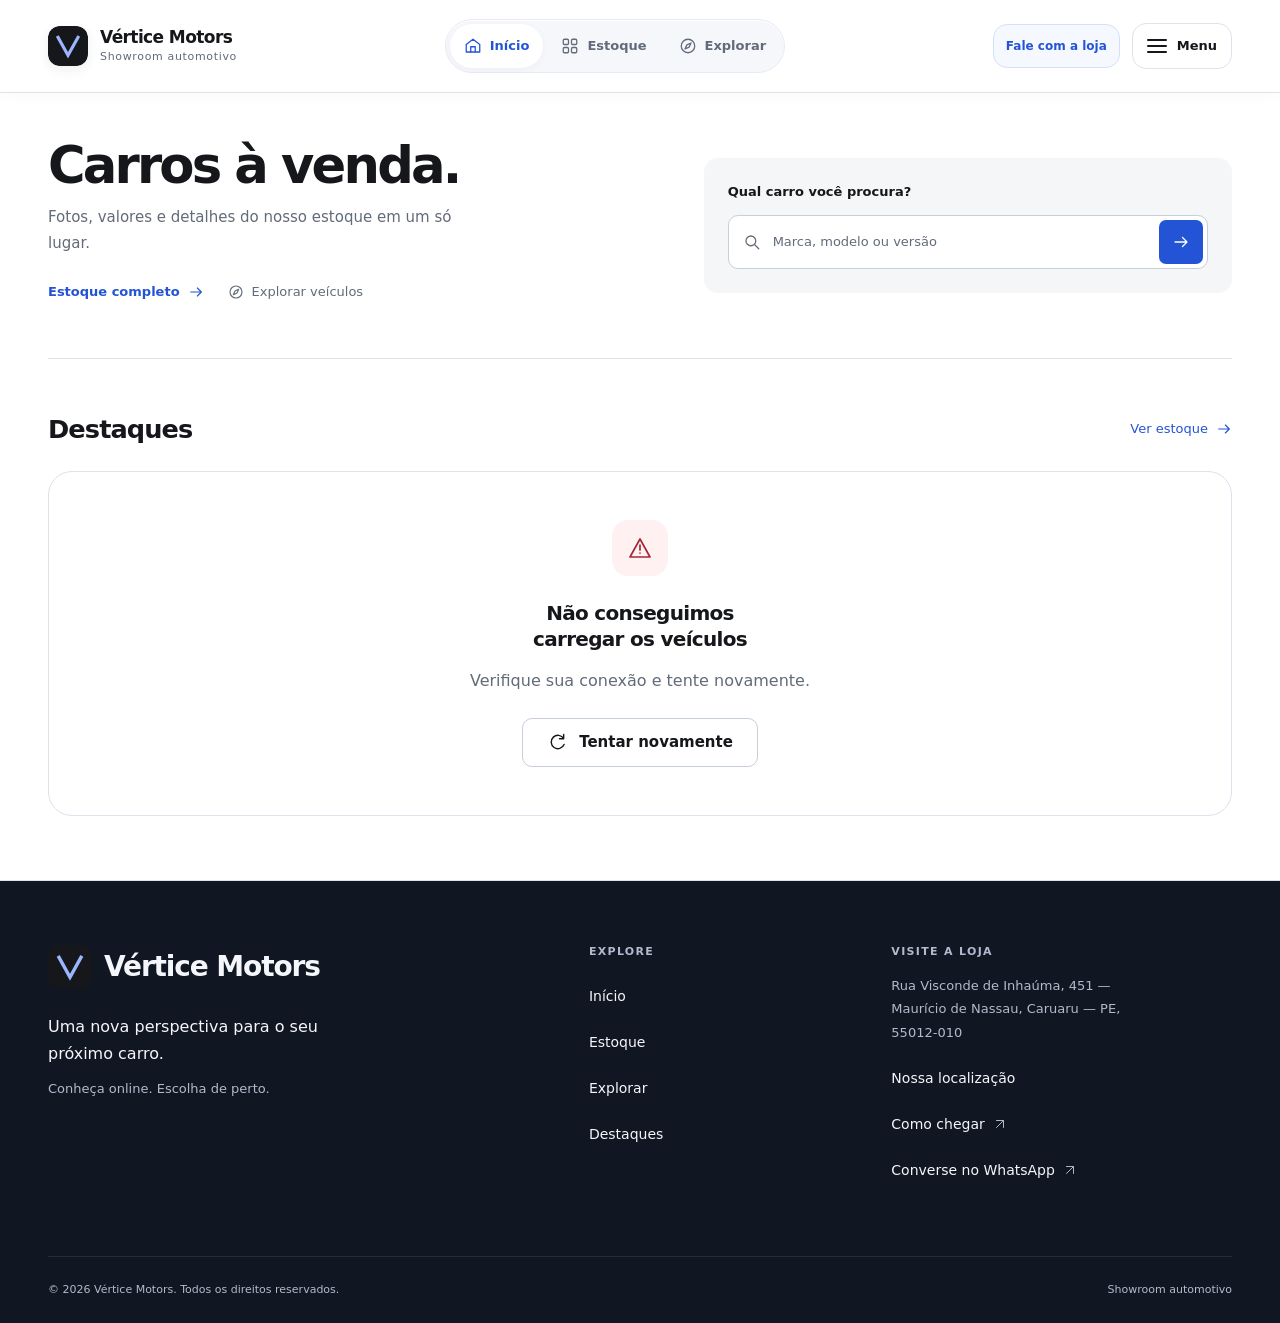
==== index.html @ 48c14807 "Initial commit" ====
<!doctype html>
<html lang="pt-BR">
  <head>
    <meta charset="UTF-8">
    <meta name="viewport" content="width=device-width, initial-scale=1">
    <meta name="description" content="Vértice Motors. Uma nova perspectiva para conhecer e escolher seu próximo carro.">
    <meta name="theme-color" content="#f6f7f9">
    <title>Início | Vértice Motors</title>
    <link rel="icon" href="./assets/icons/favicon.svg" type="image/svg+xml">
    <link rel="stylesheet" href="./css/global.css">
    <link rel="stylesheet" href="./css/components.css">
    <link rel="stylesheet" href="./css/pages/home.css">
    <script type="module" src="./js/pages/home.js"></script>
  </head>
  <body class="home-page">
    <a class="skip-link" href="#conteudo">Pular para o conteúdo</a>
    <header class="site-header">
      <div class="container header-inner">
        <a class="brand" href="./index.html" data-brand-link aria-label="Vértice Motors — início">
          <img src="./assets/images/marca.svg" width="40" height="40" alt="" data-brand-logo>
          <span class="brand-copy"><span class="brand-name" data-brand-name>Vértice Motors</span><span class="brand-caption">Showroom automotivo</span></span>
        </a>
        <nav class="main-nav" aria-label="Navegação principal">
          <a href="./index.html" aria-current="page"><svg class="icon" viewBox="0 0 24 24" aria-hidden="true" focusable="false"><use href="./assets/icons/sprite.svg#home"></use></svg><span>Início</span></a>
          <a href="./estoque.html"><svg class="icon" viewBox="0 0 24 24" aria-hidden="true" focusable="false"><use href="./assets/icons/sprite.svg#grid"></use></svg><span>Estoque</span></a>
          <a href="./explorar.html"><svg class="icon" viewBox="0 0 24 24" aria-hidden="true" focusable="false"><use href="./assets/icons/sprite.svg#compass"></use></svg><span>Explorar</span></a>
        </nav>
        <div class="header-actions"><div class="header-contact">
          <button class="button button-small button-outline" type="button" disabled data-contact-placeholder>Contato em breve</button>
          <a class="button button-small button-outline" data-contact-link hidden target="_blank" rel="noopener noreferrer">Fale com a loja</a>
        </div><button class="menu-toggle" type="button" data-menu-toggle hidden aria-label="Abrir menu"><span class="menu-toggle-lines" aria-hidden="true"><span></span><span></span><span></span></span></button></div>
      </div>
    </header>

    <main class="container home-main" id="conteudo" tabindex="-1">
      <section class="home-intro" aria-labelledby="titulo">
        <div class="home-intro-copy">
          <h1 id="titulo">Carros à venda.</h1>
          <p class="home-intro-description">Fotos, valores e detalhes do nosso estoque em um só lugar.</p>
          <div class="home-intro-links">
            <a class="text-link" href="./estoque.html">Estoque completo <svg class="icon" viewBox="0 0 24 24" aria-hidden="true" focusable="false"><use href="./assets/icons/sprite.svg#arrow-right"></use></svg></a>
            <a class="text-link" href="./explorar.html"><svg class="icon" viewBox="0 0 24 24" aria-hidden="true" focusable="false"><use href="./assets/icons/sprite.svg#compass"></use></svg>Explorar veículos</a>
          </div>
        </div>
        <form class="home-search" action="./estoque.html" method="get" role="search" aria-label="Buscar no estoque">
          <label for="home-search">Qual carro você procura?</label>
          <div class="home-search-field">
            <svg class="icon" viewBox="0 0 24 24" aria-hidden="true" focusable="false"><use href="./assets/icons/sprite.svg#search"></use></svg>
            <input id="home-search" name="busca" type="search" required pattern=".*\S.*" title="Digite uma marca, modelo ou versão." maxlength="100" placeholder="Marca, modelo ou versão" autocomplete="off">
            <button class="button button-primary" type="submit" aria-label="Buscar veículos"><svg class="icon" viewBox="0 0 24 24" aria-hidden="true" focusable="false"><use href="./assets/icons/sprite.svg#arrow-right"></use></svg></button>
          </div>
        </form>
      </section>

      <section class="home-selection" aria-labelledby="destaques-titulo"><div class="selection-heading"><h2 id="destaques-titulo" tabindex="-1">Destaques</h2><a class="text-link" href="./estoque.html">Ver estoque <svg class="icon" viewBox="0 0 24 24" aria-hidden="true" focusable="false"><use href="./assets/icons/sprite.svg#arrow-right"></use></svg></a></div><div id="destaques"></div></section>

      <noscript><p class="notice">Ative o JavaScript para usar o showroom completo. Você pode continuar navegando pelas páginas.</p></noscript>
    </main>

    <footer class="site-footer">
      <div class="container footer-inner" data-institutional-footer>
        <div><p class="footer-brand" data-brand-name>Vértice Motors</p><p class="footer-description" data-brand-description>Uma nova perspectiva para o seu próximo carro.</p></div>
        <div class="footer-location"><a class="text-link" href="./localizacao.html">Nossa localização</a><a class="text-link" data-instagram-link hidden target="_blank" rel="noopener noreferrer">Instagram</a></div>
        <p class="copyright">© <span data-current-year>2026</span> <span data-brand-name>Vértice Motors</span></p>
      </div>
    </footer>
  </body>
</html>
---- css/global.css ----
:root {
  color-scheme: light;
  --color-background: #f7f8fb;
  --color-surface: #ffffff;
  --color-surface-soft: #eff2f7;
  --color-text: #15171b;
  --color-muted: #626b79;
  --color-border: #dde2eb;
  --color-border-strong: #c7cfdb;
  --color-accent: #2454d6;
  --color-accent-hover: #1b42b0;
  --color-accent-soft: #edf2ff;
  --color-link: #2454d6;
  --color-focus: #2454d6;
  --color-success: #1a6446;
  --color-success-soft: #edf8f1;
  --color-warning: #88500f;
  --color-warning-soft: #fff4e3;
  --color-danger: #a32838;
  --color-danger-soft: #fff0f2;
  --font-family: "Segoe UI", system-ui, -apple-system, BlinkMacSystemFont, sans-serif;
  --font-size-small: 0.8125rem;
  --font-size-body: 1rem;
  --font-size-lead: clamp(1.0625rem, 1.5vw, 1.1875rem);
  --space-1: 0.25rem;
  --space-2: 0.5rem;
  --space-3: 0.75rem;
  --space-4: 1rem;
  --space-5: 1.5rem;
  --space-6: 2rem;
  --space-7: 3rem;
  --space-8: 4rem;
  --radius-small: 0.625rem;
  --radius-medium: 1rem;
  --radius-large: 1.5rem;
  --radius-pill: 999px;
  --border-width: 1px;
  --shadow-card: 0 12px 32px rgb(25 35 55 / 7%);
  --container-width: 74rem;
  --page-gutter: clamp(1.25rem, 4vw, 3rem);
  --mobile-nav-height: 4.5rem;
  --transition-fast: 180ms cubic-bezier(0.2, 0.8, 0.2, 1);
}

.theme-dark {
  color-scheme: dark;
  --color-background: #0e1117;
  --color-surface: #171b24;
  --color-surface-soft: #202633;
  --color-text: #f4f6fb;
  --color-muted: #adb6c7;
  --color-border: #343d4c;
  --color-border-strong: #566174;
  --color-accent-soft: #202e50;
  --color-link: #9bb5ff;
  --color-focus: #9bb5ff;
  --color-success: #96e0b8;
  --color-success-soft: #16382a;
  --color-warning: #f5ce97;
  --color-warning-soft: #3b2c18;
  --color-danger: #ffb0ba;
  --color-danger-soft: #42212a;
  --shadow-card: 0 12px 32px rgb(0 0 0 / 18%);
}

*, *::before, *::after { box-sizing: border-box; }
html { min-width: 20rem; scroll-padding-top: 7rem; scroll-behavior: smooth; }
body {
  min-height: 100vh;
  min-height: 100svh;
  margin: 0;
  display: flex;
  flex-direction: column;
  padding-bottom: calc(6rem + env(safe-area-inset-bottom, 0px));
  background: var(--color-background);
  color: var(--color-text);
  font-family: var(--font-family);
  font-size: var(--font-size-body);
  line-height: 1.6;
  -webkit-font-smoothing: antialiased;
}
main { flex: 1; min-width: 0; animation: page-arrive 320ms ease-out; }
h1, h2, h3, p, dl, dd { margin: 0; }
h1, h2, h3 { overflow-wrap: anywhere; text-wrap: balance; }
h1 {
  max-width: 19ch;
  font-size: clamp(2.375rem, 5vw, 4.5rem);
  font-weight: 750;
  letter-spacing: -0.06em;
  line-height: 1.07;
}
h2 {
  font-size: clamp(1.5rem, 2.4vw, 2.25rem);
  font-weight: 700;
  letter-spacing: -0.045em;
  line-height: 1.2;
}
h3 { font-size: 1.25rem; letter-spacing: -0.035em; line-height: 1.3; }
a { color: inherit; text-decoration: none; }
button, input, select, textarea { font: inherit; }
button { touch-action: manipulation; }
img { display: block; max-width: 100%; height: auto; }
svg { display: block; }
:focus-visible { outline: 3px solid var(--color-focus); outline-offset: 4px; }
[hidden] { display: none !important; }
::selection { background: var(--color-accent); color: #fff; }
.container { width: min(100% - var(--page-gutter) * 2, var(--container-width)); margin-inline: auto; }
.page-main { padding-block: var(--space-7) var(--space-8); }
.page-heading { margin-bottom: var(--space-7); }
.page-heading h1 { margin-top: var(--space-4); }
.page-lead {
  max-width: 48ch;
  margin-top: var(--space-5);
  color: var(--color-muted);
  font-size: var(--font-size-lead);
  line-height: 1.7;
}
.eyebrow {
  display: flex;
  align-items: center;
  gap: var(--space-2);
  color: var(--color-muted);
  font-size: var(--font-size-small);
  font-weight: 650;
  letter-spacing: 0.1em;
  line-height: 1.5;
  text-transform: uppercase;
}
.accent-dot { width: 0.375rem; height: 0.375rem; flex: 0 0 auto; border-radius: 50%; background: var(--color-link); }
.notice {
  margin-top: var(--space-6);
  padding: var(--space-4);
  border: var(--border-width) solid var(--color-border);
  border-radius: var(--radius-small);
  color: var(--color-muted);
}
.sr-only {
  position: absolute;
  width: 1px;
  height: 1px;
  padding: 0;
  margin: -1px;
  overflow: hidden;
  clip-path: inset(50%);
  white-space: nowrap;
  border: 0;
}
@keyframes page-arrive { from { opacity: 0; } to { opacity: 1; } }
:where(.button, .text-link, .main-nav a, .institutional-link, .menu-toggle, .site-menu-link, .site-menu-shortcut) { transition: color var(--transition-fast), background-color var(--transition-fast), border-color var(--transition-fast), scale var(--transition-fast); }
:where(.button, .text-link, .main-nav a, .institutional-link, .menu-toggle, .site-menu-link, .site-menu-shortcut):active:not(:disabled) { scale: 0.98; }
@media (min-width: 48rem) {
  body { padding-bottom: 0; }
  .page-main { padding-top: var(--space-8); }
}
@media (prefers-reduced-motion: reduce) {
  html { scroll-behavior: auto; }
  *, *::before, *::after { animation: none !important; transition: none !important; scroll-behavior: auto !important; }
}
---- css/components.css ----
.icon { width: 1.25rem; height: 1.25rem; flex: 0 0 auto; fill: none; stroke: currentColor; stroke-width: 1.7; stroke-linecap: round; stroke-linejoin: round; }
.skip-link {
  position: fixed;
  z-index: 100;
  top: var(--space-3);
  left: var(--space-3);
  padding: var(--space-3) var(--space-4);
  transform: translateY(calc(-100% - 2rem));
  border-radius: var(--radius-small);
  background: var(--color-text);
  color: var(--color-surface);
  font-weight: 650;
}
.skip-link:focus { transform: translateY(0); }
.site-header {
  position: sticky;
  z-index: 20;
  top: 0;
  border-bottom: var(--border-width) solid var(--color-border);
  isolation: isolate;
  background: transparent;
  box-shadow: 0 3px 18px #15171b06;
}
.site-header::before { position: absolute; z-index: -1; inset: 0; background: #fffffff2; backdrop-filter: blur(16px); pointer-events: none; content: ""; }
.header-inner {
  display: flex;
  min-height: 5rem;
  align-items: center;
  justify-content: space-between;
  gap: var(--space-3);
  padding-block: var(--space-4);
}
.brand { display: inline-flex; min-width: 0; align-items: center; gap: var(--space-3); border-radius: var(--radius-small); }
.brand img { width: 2.5rem; height: 2.5rem; flex: 0 0 auto; border-radius: 0.75rem; box-shadow: 0 4px 12px #15171b12; transition: transform var(--transition-fast), box-shadow var(--transition-fast); }
.brand-copy { display: grid; min-width: 0; }
.brand-name { overflow-wrap: anywhere; font-size: 1.0625rem; font-weight: 750; letter-spacing: -0.035em; line-height: 1.3; }
.brand-caption { color: var(--color-muted); font-size: 0.6875rem; letter-spacing: 0.06em; }
.main-nav {
  position: fixed;
  z-index: 30;
  bottom: calc(0.875rem + env(safe-area-inset-bottom, 0px));
  left: 50%;
  display: grid;
  grid-template-columns: repeat(3, minmax(0, 1fr));
  width: min(22rem, calc(100% - 2rem));
  min-height: 4.25rem;
  gap: 0.125rem;
  padding: 0.375rem;
  border: 1px solid #e5e9f1;
  border-radius: 1.875rem;
  background: #fffffff5;
  color: #15171b;
  backdrop-filter: blur(16px);
  box-shadow: 0 8px 32px #15171b20, 0 2px 8px #15171b08;
  transform: translateX(-50%);
}
.main-nav a {
  display: flex;
  min-height: 3.375rem;
  min-width: 0;
  flex-direction: column;
  align-items: center;
  justify-content: center;
  gap: 0.25rem;
  padding: 0.375rem;
  border-radius: 1.5rem;
  color: #626b79;
  font-size: 0.6875rem;
  font-weight: 600;
  line-height: 1.25;
  transition: color var(--transition-fast), background-color var(--transition-fast), scale var(--transition-fast);
}
.main-nav .icon { width: 1.125rem; height: 1.125rem; }
.main-nav a[aria-current="page"], .main-nav a.is-active { background: #edf2ff; color: #2454d6; }
.header-actions { display: flex; flex: 0 0 auto; align-items: center; gap: var(--space-3); }
.header-contact { display: none; flex: 0 0 auto; }
.header-contact .button { border-color: #d5dff5; border-radius: 0.875rem; background: #f5f8ff; color: var(--color-link); }
.menu-toggle { display: flex; width: 2.875rem; height: 2.875rem; flex: 0 0 auto; align-items: center; justify-content: center; gap: 0.625rem; padding: 0; border: 1px solid var(--color-border); border-radius: 0.875rem; background: var(--color-surface); color: var(--color-text); cursor: pointer; transition: background-color var(--transition-fast), border-color var(--transition-fast), scale var(--transition-fast); }
.menu-toggle-lines { display: grid; width: 1.25rem; height: 0.875rem; grid-template-rows: repeat(3, 2px); gap: 4px; }
.menu-toggle-lines span { display: block; width: 100%; height: 2px; border-radius: 1px; background: currentColor; }
html.site-menu-open, html.site-menu-open body { overflow: hidden; }
.institutional-footer { --color-text: #f4f6fb; --color-muted: #b0bbcd; --color-border: #ffffff18; --color-border-strong: #ffffff38; --color-surface: #111722; --color-surface-soft: #1c2533; --color-link: #afc2ff; --color-focus: #afc2ff; }
.site-menu { --color-text: #15171b; --color-muted: #626b79; --color-border: #dde2eb; --color-surface: #fff; --color-surface-soft: #f2f4f8; --color-link: #2454d6; --color-focus: #2454d6; --menu-shift: 100%; --menu-enter: 320ms; --menu-exit: 240ms; position: fixed; inset: 0 0 0 auto; width: min(25rem, calc(100% - 2.5rem)); height: 100%; height: 100dvh; max-width: none; max-height: 100%; max-height: 100dvh; margin: 0; padding: 0; overflow: hidden; border: 0; border-left: 1px solid var(--color-border); border-radius: 1.25rem 0 0 1.25rem; background: var(--color-surface); color: var(--color-text); color-scheme: light; box-shadow: -16px 0 64px #080b1126; }
.site-menu[open] { display: flex; flex-direction: column; animation: menu-arrive var(--menu-enter) cubic-bezier(0.2, 0.8, 0.2, 1) both; }
.site-menu[open][data-closing] { animation: menu-leave var(--menu-exit) cubic-bezier(0.4, 0, 0.8, 0.2) both; pointer-events: none; }
.site-menu::backdrop { background: #080b1150; backdrop-filter: blur(4px); animation: menu-backdrop-arrive var(--menu-enter) ease-out both; }
.site-menu[data-closing]::backdrop { animation: menu-backdrop-leave var(--menu-exit) ease-in both; }
.site-menu-header { display: flex; flex: 0 0 auto; align-items: center; justify-content: space-between; gap: var(--space-3); padding: max(1.25rem, env(safe-area-inset-top, 0px)) 1.25rem 1rem; }
.site-menu-identity { color: var(--color-muted); overflow-wrap: anywhere; font-size: 0.6875rem; font-weight: 600; letter-spacing: 0.025em; }
.site-menu-close { display: grid; width: 2.75rem; height: 2.75rem; flex: 0 0 auto; place-items: center; padding: 0; border: 0; border-radius: 0.875rem; background: var(--color-surface-soft); color: var(--color-muted); cursor: pointer; transition: background-color var(--transition-fast), color var(--transition-fast); }
.site-menu-close-shape { position: relative; width: 1rem; height: 1rem; }
.site-menu-close-shape::before, .site-menu-close-shape::after { position: absolute; top: 50%; left: 0; width: 100%; height: 1.5px; border-radius: 1px; background: currentColor; content: ""; transform: rotate(45deg); }
.site-menu-close-shape::after { transform: rotate(-45deg); }
.site-menu-body { display: flex; flex: 1; flex-direction: column; min-height: 0; padding: 0.25rem 0.75rem max(1.25rem, env(safe-area-inset-bottom, 0px)); overflow-y: auto; overscroll-behavior: contain; }
.site-menu-title { margin-top: 0.25rem; font-size: 1.375rem; letter-spacing: -0.035em; line-height: 1.3; text-align: left; }
.site-menu-nav { display: grid; flex: 0 0 auto; gap: 0.5rem; }
.site-menu-link { display: flex; min-height: 4.25rem; align-items: center; gap: 0.875rem; padding: 0.75rem; border-radius: 1rem; color: var(--color-text); transition: color var(--transition-fast), background-color var(--transition-fast), scale var(--transition-fast); }
.site-menu-symbol { display: grid; width: 2.5rem; height: 2.5rem; flex: 0 0 auto; place-items: center; border-radius: 0.8125rem; background: var(--color-surface-soft); color: var(--color-muted); transition: background-color var(--transition-fast), color var(--transition-fast); }
.site-menu-symbol .icon { width: 1.125rem; height: 1.125rem; }
.site-menu-copy { display: grid; flex: 1; min-width: 0; gap: 0.125rem; }
.site-menu-link-label { font-size: 0.9375rem; font-weight: 650; letter-spacing: -0.015em; overflow-wrap: anywhere; }
.site-menu-description { color: var(--color-muted); font-size: 0.6875rem; overflow-wrap: anywhere; }
.site-menu-link > .icon { width: 0.875rem; height: 0.875rem; color: var(--color-muted); transition: translate var(--transition-fast); }
.site-menu-link[aria-current] { background: #edf2ff; color: var(--color-link); }
.site-menu-link[aria-current] .site-menu-symbol { background: #dfe8ff; color: var(--color-link); }
.site-menu-shortcuts { display: grid; flex: 0 0 auto; grid-template-columns: minmax(0, 1fr); gap: 0.5rem; margin: 0.875rem 0.5rem 1.5rem; }
.site-menu-shortcut { display: flex; min-height: 2.75rem; align-items: center; justify-content: space-between; gap: 0.5rem; padding: 0.625rem 0.875rem; border: 1px solid var(--color-border); border-radius: 0.75rem; font-size: 0.75rem; font-weight: 600; transition: background-color var(--transition-fast), border-color var(--transition-fast); }
.site-menu-shortcut .icon { width: 0.75rem; height: 0.75rem; color: var(--color-muted); }
.site-menu-shortcut[aria-current] { border-color: #2454d6; color: var(--color-link); background: #edf2ff; }
.site-menu-contact { display: flex; flex: 0 0 auto; min-height: 3.25rem; align-items: center; gap: 0.75rem; margin: auto 0.5rem 0; padding: 0.875rem 0.25rem 0.25rem; border-top: 1px solid var(--color-border); color: var(--color-muted); font-size: 0.8125rem; transition: color var(--transition-fast); }
.site-menu-contact span { flex: 1; }
.site-menu-contact .icon { width: 1.125rem; height: 1.125rem; }
.site-menu-contact > .icon:last-child { width: 0.875rem; height: 0.875rem; }
.site-menu-link:focus-visible, .site-menu-shortcut:focus-visible, .site-menu-contact:focus-visible { outline-offset: -3px; }
@keyframes menu-arrive { from { opacity: 0; transform: translateX(var(--menu-shift)); } to { opacity: 1; transform: translateX(0); } }
@keyframes menu-leave { to { opacity: 0; transform: translateX(var(--menu-shift)); } }
@keyframes menu-backdrop-arrive { from { opacity: 0; } to { opacity: 1; } }
@keyframes menu-backdrop-leave { to { opacity: 0; } }
@media (min-width: 48rem) {
  .site-menu { --menu-shift: 0.75rem; --menu-enter: 260ms; --menu-exit: 160ms; inset: 6.5rem max(var(--page-gutter), calc((100% - var(--container-width)) / 2)) auto auto; width: min(25rem, calc(100% - 1.5rem)); height: auto; max-height: calc(100dvh - 7.25rem); border: 1px solid #ffffffb3; border-radius: 1.5rem; box-shadow: 0 16px 64px #080b1126; }
  .site-menu-header { padding: 1.25rem 1.25rem 0.75rem; }
  .site-menu-body { display: block; flex: initial; padding: 0.25rem 0.75rem 0.75rem; }
  .site-menu-nav { gap: 0.25rem; }
  .site-menu-shortcuts { margin: 0.875rem 0.5rem; }
  .site-menu-contact { margin-top: 0.75rem; }
}
@media (min-width: 64rem) { .menu-toggle:not(.feed-menu-toggle) { width: auto; padding-inline: 0.875rem; } .menu-toggle:not(.feed-menu-toggle)::after { content: "Menu"; font-size: 0.8125rem; font-weight: 600; } }
.button {
  display: inline-flex;
  min-height: 3rem;
  max-width: 100%;
  align-items: center;
  justify-content: center;
  gap: var(--space-3);
  padding: 0.8125rem var(--space-5);
  border: var(--border-width) solid transparent;
  border-radius: var(--radius-small);
  cursor: pointer;
  font-size: 0.9375rem;
  font-weight: 650;
  line-height: 1.4;
  text-align: center;
  transition: background-color var(--transition-fast), border-color var(--transition-fast), transform var(--transition-fast), scale var(--transition-fast);
}
.button-primary { background: var(--color-accent); color: #fff; }
.button-secondary { background: var(--color-text); color: var(--color-surface); }
.button-outline { border-color: var(--color-border-strong); background: transparent; color: var(--color-text); }
.button-ghost { background: transparent; color: var(--color-link); }
.button-small { min-height: 2.75rem; padding: 0.6875rem var(--space-3); font-size: 0.75rem; }
.button-icon { min-width: 2.75rem; min-height: 2.75rem; padding: var(--space-3); }
.button:disabled, .button[aria-disabled="true"] { border-color: var(--color-border); background: var(--color-surface-soft); color: var(--color-muted); cursor: not-allowed; }
.button:active:not(:disabled) { transform: translateY(1px); }
.button-group { display: flex; flex-wrap: wrap; gap: var(--space-3); margin-top: var(--space-6); }
.surface { border: var(--border-width) solid var(--color-border); border-radius: var(--radius-large); background: var(--color-surface); }
.text-link, .back-link { display: inline-flex; min-height: 2.75rem; align-items: center; gap: var(--space-2); color: var(--color-link); font-size: 0.9375rem; font-weight: 650; }
.state-panel { display: flex; min-width: 0; flex-direction: column; align-items: center; padding: var(--space-7) var(--space-5); text-align: center; }
.state-panel h2, .state-panel h3 { max-width: 28ch; margin-top: var(--space-3); }
.state-panel > p:not(.eyebrow) { max-width: 46ch; margin-top: var(--space-4); color: var(--color-muted); }
.state-panel .button { margin-top: var(--space-5); }
.state-symbol { display: grid; width: 3.5rem; height: 3.5rem; margin-bottom: var(--space-3); place-items: center; border: 1px solid var(--color-border); border-radius: var(--radius-medium); background: var(--color-surface-soft); color: var(--color-link); }
.state-symbol .icon { width: 1.5rem; height: 1.5rem; }
.state-panel-error .state-symbol { border-color: transparent; background: var(--color-danger-soft); color: var(--color-danger); }
.state-panel-empty .state-symbol { background: var(--color-accent-soft); }
.status-badge {
  display: inline-flex;
  width: fit-content;
  max-width: 100%;
  align-items: center;
  gap: 0.375rem;
  padding: 0.375rem 0.625rem;
  border-radius: var(--radius-pill);
  background: var(--color-surface-soft);
  color: var(--color-muted);
  font-size: 0.75rem;
  font-weight: 650;
  line-height: 1.4;
}
.status-badge::before { width: 0.375rem; height: 0.375rem; flex: 0 0 auto; border-radius: 50%; background: currentColor; content: ""; }
.status-disponivel { background: var(--color-success-soft); color: var(--color-success); }
.status-reservado { background: var(--color-warning-soft); color: var(--color-warning); }
.status-vendido { background: var(--color-surface-soft); color: var(--color-muted); }
.vehicle-grid { display: grid; grid-template-columns: minmax(0, 1fr); gap: var(--space-5); }
.vehicle-card { min-width: 0; overflow: hidden; border: 1px solid var(--color-border); border-radius: var(--radius-medium); background: var(--color-surface); transition: border-color var(--transition-fast), box-shadow var(--transition-fast), transform var(--transition-fast); }
.vehicle-card-link { display: flex; height: 100%; min-width: 0; flex-direction: column; }
.vehicle-card-link:focus-visible { outline-offset: -4px; border-radius: var(--radius-medium); }
.vehicle-card-media { position: relative; aspect-ratio: 3 / 2; overflow: hidden; background: var(--color-surface-soft); }
.vehicle-card-image { position: absolute; inset: 0; width: 100%; height: 100%; object-fit: cover; transition: transform 280ms ease; }
.vehicle-card-image.is-loading { opacity: 0; }
.vehicle-card-status { position: absolute; top: var(--space-3); left: var(--space-3); }
.vehicle-card-featured { position: absolute; right: var(--space-3); bottom: var(--space-3); padding: 0.25rem 0.625rem; border-radius: var(--radius-pill); background: #15171b; color: #fff; font-size: 0.75rem; font-weight: 600; }
.vehicle-card-fallback { display: flex; width: 100%; height: 100%; flex-direction: column; align-items: center; justify-content: center; gap: var(--space-3); color: var(--color-muted); }
.vehicle-card-fallback .icon { width: 4rem; height: 4rem; stroke-width: 1.1; }
.vehicle-card-fallback p { font-size: var(--font-size-small); }
.vehicle-card-body { display: flex; min-width: 0; flex: 1; flex-direction: column; padding: var(--space-5); }
.vehicle-card-title { color: var(--color-text); font-size: 1.375rem; font-weight: 700; line-height: 1.25; letter-spacing: -0.04em; text-wrap: pretty; }
.vehicle-card-version { min-height: 1.5rem; margin-top: var(--space-1); overflow-wrap: anywhere; color: var(--color-muted); font-size: 0.875rem; }
.vehicle-card-specs { display: grid; grid-template-columns: repeat(3, minmax(0, 1fr)); gap: var(--space-2); margin-top: var(--space-5); padding-bottom: var(--space-5); border-bottom: 1px solid var(--color-border); }
.vehicle-card-specs > div { min-width: 0; }
.vehicle-card-specs dt { color: var(--color-muted); font-size: 0.75rem; }
.vehicle-card-specs dd { margin-top: var(--space-1); overflow-wrap: anywhere; font-size: 0.8125rem; font-weight: 600; }
.vehicle-card-footer { display: flex; min-width: 0; align-items: center; justify-content: space-between; gap: var(--space-2); margin-top: auto; padding-top: var(--space-5); }
.vehicle-card-price { overflow-wrap: anywhere; font-size: clamp(1.4rem, 2vw, 1.75rem); font-weight: 750; letter-spacing: -0.055em; line-height: 1.3; font-variant-numeric: tabular-nums; }
.vehicle-card-action { display: grid; width: 2.5rem; height: 2.5rem; flex: 0 0 auto; place-items: center; border: 1px solid var(--color-border); border-radius: 50%; background: var(--color-surface-soft); color: var(--color-link); }
.vehicle-card-has-gallery { display: flex; flex-direction: column; }
.vehicle-card-has-gallery > .vehicle-card-link { height: auto; flex: 1; }
.photo-gallery { flex: 0 0 auto; touch-action: pan-y pinch-zoom; }
.photo-gallery:focus-visible { outline-offset: -4px; }
.photo-viewport { display: block; position: absolute; inset: 0; }
.photo-controls { position: absolute; z-index: 4; inset: 50% var(--space-2) auto; display: flex; justify-content: space-between; transform: translateY(-50%); pointer-events: none; }
.photo-arrow { display: grid; width: 2.75rem; height: 2.75rem; place-items: center; padding: 0; border: 1px solid #ffffff70; border-radius: 50%; background: #080b11d9; color: #fff; cursor: pointer; pointer-events: auto; }
.photo-arrow .icon { width: 1.125rem; height: 1.125rem; }
.photo-arrow:disabled { opacity: 0.55; cursor: wait; }
.photo-count { position: absolute; z-index: 3; right: var(--space-3); bottom: var(--space-3); padding: 0.3rem 0.65rem; border-radius: var(--radius-pill); background: #080b11d9; color: #fff; font-size: 0.75rem; font-variant-numeric: tabular-nums; pointer-events: none; }
.vehicle-card-has-gallery .vehicle-card-featured { right: auto; left: var(--space-3); }
.photo-feedback:not(:empty) { position: absolute; z-index: 5; inset: auto var(--space-3) 3rem; padding: var(--space-3); border-radius: var(--radius-small); background: #080b11f2; color: #fff; font-size: 0.8125rem; }
.photo-retry { min-height: 2.75rem; padding: var(--space-2); border: 1px solid #ffffff70; border-radius: var(--radius-small); background: transparent; color: #fff; cursor: pointer; }
.photo-gallery .vehicle-card-image[data-direction='next']:not(.is-loading) { animation: photo-arrive-next 180ms ease-out; }
.photo-gallery .vehicle-card-image[data-direction='previous']:not(.is-loading) { animation: photo-arrive-previous 180ms ease-out; }
@keyframes photo-arrive-next { from { opacity: 0.5; translate: 6% 0; } to { opacity: 1; translate: 0 0; } }
@keyframes photo-arrive-previous { from { opacity: 0.5; translate: -6% 0; } to { opacity: 1; translate: 0 0; } }
@media (hover: hover) and (pointer: fine) { .photo-arrow:hover:not(:disabled), .photo-retry:hover { background: #2454d6; } }
.skeleton-card { overflow: hidden; border: 1px solid var(--color-border); border-radius: var(--radius-medium); background: var(--color-surface); }
.skeleton-shape { background: var(--color-surface-soft); animation: skeleton-pulse 1.8s ease-in-out infinite alternate; }
.skeleton-media { aspect-ratio: 3 / 2; }
.skeleton-body { padding: var(--space-5); }
.skeleton-line { height: 1rem; margin-top: var(--space-3); border-radius: var(--radius-small); }
.skeleton-line:first-child { width: 75%; margin-top: 0; }
.skeleton-line-short { width: 50%; }
.skeleton-line-price { width: 65%; height: 1.75rem; margin-top: var(--space-5); }
.loading-label { display: flex; align-items: center; gap: var(--space-2); margin-bottom: var(--space-4); color: var(--color-muted); font-size: 0.875rem; }
.loading-dot { width: 0.5rem; height: 0.5rem; border-radius: 50%; background: var(--color-link); animation: skeleton-pulse 1.8s ease-in-out infinite alternate; }
.site-footer { border-top: var(--border-width) solid var(--color-border); background: var(--color-surface); }
.footer-inner { display: grid; gap: var(--space-5); padding-block: var(--space-6); }
.footer-brand { font-weight: 750; letter-spacing: -0.025em; }
.footer-description, .footer-location, .copyright { color: var(--color-muted); font-size: var(--font-size-small); }
.footer-description { max-width: 40ch; margin-top: var(--space-1); }
.footer-location { display: flex; flex-wrap: wrap; align-items: center; gap: var(--space-2) var(--space-4); }
.footer-location p { width: 100%; }
.institutional-footer { background: var(--color-surface); color: var(--color-text); }
.institutional-footer-content { display: grid; grid-template-columns: minmax(0, 1fr); gap: var(--space-7); padding-block: var(--space-7); }
.institutional-identity, .institutional-navigation, .institutional-visit { min-width: 0; }
.institutional-brand { display: inline-flex; min-height: 2.75rem; align-items: center; gap: var(--space-3); font-size: clamp(1.375rem, 2.2vw, 1.75rem); font-weight: 750; letter-spacing: -0.04em; }
.institutional-brand img { width: 2.75rem; height: 2.75rem; flex: 0 0 auto; }
.institutional-brand span { overflow-wrap: anywhere; }
.institutional-description { max-width: 31ch; margin-top: var(--space-4); font-size: 1rem; line-height: 1.7; color: var(--color-text); }
.institutional-caption { margin-top: var(--space-3); font-size: 0.8125rem; color: var(--color-muted); }
.institutional-title { margin-bottom: var(--space-4); color: var(--color-muted); font-size: 0.6875rem; letter-spacing: 0.12em; font-weight: 650; text-transform: uppercase; }
.institutional-links { display: flex; flex-direction: column; align-items: flex-start; gap: 0.125rem; }
.institutional-link { display: inline-flex; min-height: 2.75rem; max-width: 100%; align-items: center; gap: var(--space-2); font-size: 0.875rem; overflow-wrap: anywhere; }
.institutional-link .icon { width: 0.875rem; height: 0.875rem; color: var(--color-muted); }
.institutional-address { max-width: 31ch; margin-bottom: var(--space-3); color: var(--color-muted); font-size: 0.8125rem; font-style: normal; line-height: 1.8; overflow-wrap: anywhere; }
.institutional-footer-bottom { display: flex; flex-wrap: wrap; align-items: center; justify-content: space-between; gap: var(--space-3); padding-block: var(--space-5); border-top: 1px solid var(--color-border); color: var(--color-muted); font-size: 0.6875rem; }
@media (min-width: 30rem) { .institutional-footer-content { grid-template-columns: repeat(2, minmax(0, 1fr)); } .institutional-identity { grid-column: 1 / -1; } }
@media (min-width: 64rem) { .header-contact { display: block; } .institutional-footer-content { grid-template-columns: minmax(0, 1.4fr) minmax(0, 0.7fr) minmax(0, 1fr); gap: var(--space-8); padding-block: var(--space-8); } .institutional-identity { grid-column: auto; } }
@media (prefers-reduced-motion: reduce) { .site-menu[open] { animation: none; } .menu-toggle, .menu-toggle-lines span, .site-menu-link { transition: none; } }
@keyframes skeleton-pulse { from { opacity: 0.55; } to { opacity: 1; } }
@media (hover: hover) and (pointer: fine) {
  .brand:hover img { transform: translateY(-2px) rotate(-4deg); box-shadow: 0 6px 16px #2454d624; }
  .header-contact .button:hover { background: var(--color-accent-soft); border-color: #afc2ff; }
  .main-nav a:hover { background: var(--color-surface-soft); color: var(--color-text); }
  .menu-toggle:hover { background: var(--color-accent-soft); border-color: var(--color-border-strong); }
  .site-menu-close:hover { background: #e8edf5; color: var(--color-text); }
  .site-menu-link:hover { background: var(--color-surface-soft); color: var(--color-link); }
  .site-menu-link:hover > .icon { translate: 0.125rem 0; }
  .site-menu-shortcut:hover { background: #edf2ff; border-color: #afc2ff; }
  .site-menu-contact:hover { color: var(--color-link); }
  .institutional-link:hover { color: var(--color-link); text-decoration: underline; text-underline-offset: 0.25em; }
  .button-primary:hover:not(:disabled) { background: var(--color-accent-hover); }
  .button-secondary:hover:not(:disabled) { opacity: 0.88; }
  .button-outline:hover:not(:disabled) { border-color: var(--color-muted); background: var(--color-surface-soft); }
  .button-ghost:hover:not(:disabled) { background: var(--color-accent-soft); }
  .text-link:hover, .back-link:hover { text-decoration: underline; text-underline-offset: 0.25em; }
  .vehicle-card:has(a):hover { transform: translateY(-3px); border-color: var(--color-border-strong); box-shadow: var(--shadow-card); }
  .vehicle-card:has(a):hover .vehicle-card-image { transform: scale(1.025); }
}
@media (max-width: 22rem) { .brand-caption { display: none; } .brand-name { font-size: 0.9375rem; } }
@media (min-width: 48rem) {
  .header-inner { min-height: 5.75rem; gap: var(--space-5); }
  .site-header .main-nav { border: 1px solid #e7ebf3; border-radius: 2rem; background: #f5f7fb; box-shadow: inset 0 1px 0 #fff; }
  .site-header .main-nav a { border-radius: 1.5rem; }
  .site-header .main-nav a[aria-current="page"], .site-header .main-nav a.is-active { background: #fff; box-shadow: 0 2px 8px #15171b09; }
  .site-header .main-nav { position: static; display: flex; width: auto; min-height: 0; gap: var(--space-1); padding: 0.25rem; transform: none; backdrop-filter: none; }
  .main-nav a { min-height: 2.75rem; flex-direction: row; gap: var(--space-2); padding: 0.625rem 0.875rem; font-size: 0.8125rem; }
  .main-nav .icon { width: 1.125rem; height: 1.125rem; }
  .vehicle-grid { grid-template-columns: repeat(2, minmax(0, 1fr)); }
  .footer-inner { grid-template-columns: 1fr auto; align-items: start; }
  .footer-location { justify-content: flex-end; text-align: right; }
  .copyright { grid-column: 1 / -1; }
}
@media (min-width: 64rem) { .vehicle-grid { grid-template-columns: repeat(3, minmax(0, 1fr)); } }
---- css/pages/home.css ----
﻿.home-page { background: #fff; }
.home-main { display: grid; gap: 2.5rem; padding-block: 2rem 4rem; }
.home-intro { display: grid; gap: 1.75rem; padding-bottom: 2rem; border-bottom: 1px solid var(--color-border); }
.home-intro-copy { min-width: 0; }
.home-intro h1 { max-width: none; margin: 0; font-size: clamp(2rem, 4vw, 3.25rem); line-height: 1.1; letter-spacing: -0.055em; }
.home-intro-description { max-width: 43ch; margin-top: 0.75rem; color: var(--color-muted); font-size: 0.9375rem; line-height: 1.7; }
.home-intro-links { display: flex; flex-wrap: wrap; align-items: center; gap: 0.25rem 1.5rem; margin-top: 0.875rem; }
.home-intro-links .text-link { font-size: 0.8125rem; }
.home-intro-links .text-link:last-child { color: var(--color-muted); font-weight: 500; }
.home-intro-links .icon { width: 1rem; height: 1rem; }
.home-search { min-width: 0; padding: 1.25rem; border-radius: 0.875rem; background: #f4f6f8; }
.home-search label { display: block; margin-bottom: 0.75rem; font-size: 0.8125rem; font-weight: 650; }
.home-search-field { display: flex; min-width: 0; align-items: center; gap: 0.75rem; padding: 0.25rem 0.25rem 0.25rem 0.875rem; border: 1px solid var(--color-border-strong); border-radius: 0.625rem; background: #fff; transition: border-color var(--transition-fast), box-shadow var(--transition-fast); }
.home-search-field:focus-within { border-color: var(--color-focus); box-shadow: 0 0 0 2px var(--color-accent-soft); }
.home-search-field > .icon { width: 1.125rem; height: 1.125rem; flex: 0 0 auto; color: var(--color-muted); }
.home-search input { width: 100%; min-width: 0; min-height: 2.75rem; padding: 0.5rem 0; border: 0; background: transparent; color: var(--color-text); font-size: 0.8125rem; }
.home-search input:focus-visible { outline: 0; }
.home-search input::placeholder { color: var(--color-muted); opacity: 1; }
.home-search .button { min-width: 2.75rem; min-height: 2.75rem; flex: 0 0 auto; padding: 0.625rem; border-radius: 0.4375rem; }
.home-search .button .icon { width: 1.125rem; height: 1.125rem; }
.selection-heading { display: flex; flex-wrap: wrap; align-items: center; justify-content: space-between; gap: 0.75rem; margin-bottom: 1.25rem; }
.selection-heading h2 { margin: 0; font-size: clamp(1.375rem, 2vw, 1.75rem); letter-spacing: -0.035em; }
.selection-heading .text-link { font-size: 0.8125rem; font-weight: 500; }
.selection-heading .icon { width: 1rem; height: 1rem; }
.home-page .vehicle-card { border-radius: 0.875rem; }
@media (min-width: 48rem) {
  .home-main { gap: 3rem; padding-block: 2.75rem 4rem; }
  .home-intro { grid-template-columns: minmax(0, 1.15fr) minmax(0, 1fr); gap: 3rem; align-items: center; padding-bottom: 2.75rem; }
  .home-search { padding: 1.5rem; }
}
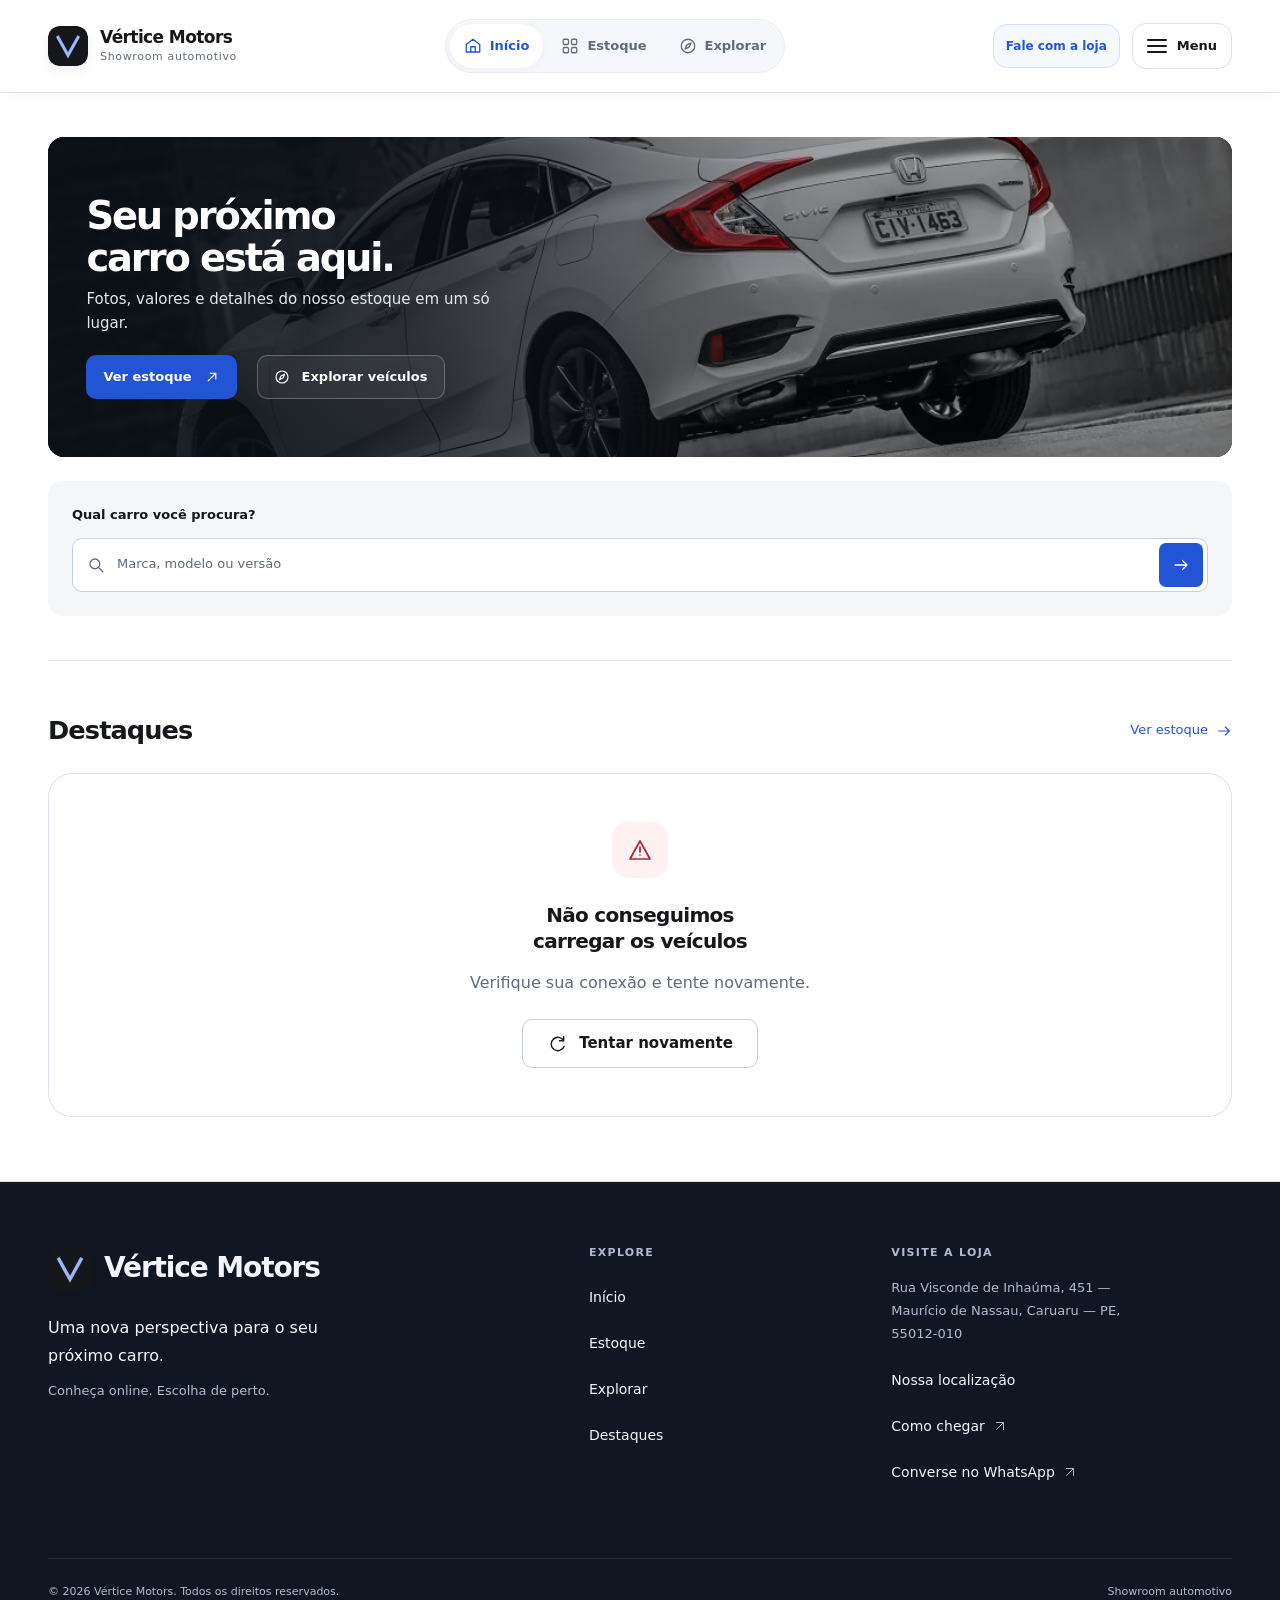
==== commit dbea6dff: "att" ====
--- a/index.html
+++ b/index.html
@@ -34,12 +34,17 @@
 
     <main class="container home-main" id="conteudo" tabindex="-1">
       <section class="home-intro" aria-labelledby="titulo">
-        <div class="home-intro-copy">
-          <h1 id="titulo">Carros à venda.</h1>
-          <p class="home-intro-description">Fotos, valores e detalhes do nosso estoque em um só lugar.</p>
-          <div class="home-intro-links">
-            <a class="text-link" href="./estoque.html">Estoque completo <svg class="icon" viewBox="0 0 24 24" aria-hidden="true" focusable="false"><use href="./assets/icons/sprite.svg#arrow-right"></use></svg></a>
-            <a class="text-link" href="./explorar.html"><svg class="icon" viewBox="0 0 24 24" aria-hidden="true" focusable="false"><use href="./assets/icons/sprite.svg#compass"></use></svg>Explorar veículos</a>
+        <div class="home-hero">
+          <div class="home-intro-copy">
+            <h1 id="titulo">Seu próximo carro está aqui.</h1>
+            <p class="home-intro-description">Fotos, valores e detalhes do nosso estoque em um só lugar.</p>
+            <div class="home-intro-links">
+              <a class="button button-primary home-stock-link" href="./estoque.html">Ver estoque <svg class="icon" viewBox="0 0 24 24" aria-hidden="true" focusable="false"><use href="./assets/icons/sprite.svg#arrow-right"></use></svg></a>
+              <a class="button home-explore-link" href="./explorar.html"><svg class="icon" viewBox="0 0 24 24" aria-hidden="true" focusable="false"><use href="./assets/icons/sprite.svg#compass"></use></svg>Explorar veículos</a>
+            </div>
+          </div>
+          <div class="home-intro-media">
+            <img src="./assets/images/hero-civic.webp" width="1024" height="682" alt="Honda Civic branco visto de três quartos pela traseira" fetchpriority="high" decoding="async">
           </div>
         </div>
         <form class="home-search" action="./estoque.html" method="get" role="search" aria-label="Buscar no estoque">
--- a/css/pages/home.css
+++ b/css/pages/home.css
@@ -1,12 +1,19 @@
 ﻿.home-page { background: #fff; }
 .home-main { display: grid; gap: 2.5rem; padding-block: 2rem 4rem; }
-.home-intro { display: grid; gap: 1.75rem; padding-bottom: 2rem; border-bottom: 1px solid var(--color-border); }
-.home-intro-copy { min-width: 0; }
-.home-intro h1 { max-width: none; margin: 0; font-size: clamp(2rem, 4vw, 3.25rem); line-height: 1.1; letter-spacing: -0.055em; }
-.home-intro-description { max-width: 43ch; margin-top: 0.75rem; color: var(--color-muted); font-size: 0.9375rem; line-height: 1.7; }
-.home-intro-links { display: flex; flex-wrap: wrap; align-items: center; gap: 0.25rem 1.5rem; margin-top: 0.875rem; }
-.home-intro-links .text-link { font-size: 0.8125rem; }
-.home-intro-links .text-link:last-child { color: var(--color-muted); font-weight: 500; }
+.home-intro { display: grid; gap: 1.5rem; padding-bottom: 2rem; border-bottom: 1px solid var(--color-border); }
+.home-hero { position: relative; display: grid; min-height: 14.5rem; overflow: hidden; isolation: isolate; border-radius: 1rem; background: #171b24; color: #fff; }
+.home-hero::after { position: absolute; z-index: -1; inset: 0; background: linear-gradient(90deg, #0b1018eb 0%, #0b1018b3 55%, #0b101866 100%); content: ""; pointer-events: none; }
+.home-intro-copy { min-width: 0; align-self: center; padding: 1rem; }
+.home-intro h1 { max-width: 16ch; margin: 0; font-size: clamp(1.5rem, 4vw, 2rem); line-height: 1.1; letter-spacing: -0.055em; }
+.home-intro-description { max-width: 43ch; margin-top: 0.5rem; color: #e4e8ef; font-size: 0.8125rem; line-height: 1.6; }
+.home-intro-links { display: flex; flex-wrap: wrap; align-items: center; gap: 0.5rem 0.75rem; margin-top: 0.875rem; }
+.home-stock-link, .home-explore-link { min-height: 2.75rem; padding: .625rem .75rem; font-size: .75rem; }
+.home-stock-link .icon { transform: rotate(-45deg); }
+.home-explore-link { border-color: #ffffff40; background: #ffffff0e; color: #fff; }
+@media (hover: hover) and (pointer: fine) { .home-explore-link:hover { border-color: #ffffff66; background: #ffffff2e; } }
+.home-intro-media { position: absolute; z-index: -2; inset: 0; min-width: 0; }
+.home-intro-media img { width: 100%; height: 100%; object-fit: cover; object-position: 55% center; }
+.home-hero :focus-visible { outline-color: #fff; }
 .home-intro-links .icon { width: 1rem; height: 1rem; }
 .home-search { min-width: 0; padding: 1.25rem; border-radius: 0.875rem; background: #f4f6f8; }
 .home-search label { display: block; margin-bottom: 0.75rem; font-size: 0.8125rem; font-weight: 650; }
@@ -25,6 +32,14 @@
 .home-page .vehicle-card { border-radius: 0.875rem; }
 @media (min-width: 48rem) {
   .home-main { gap: 3rem; padding-block: 2.75rem 4rem; }
-  .home-intro { grid-template-columns: minmax(0, 1.15fr) minmax(0, 1fr); gap: 3rem; align-items: center; padding-bottom: 2.75rem; }
+  .home-intro { padding-bottom: 2.75rem; }
+  .home-hero { min-height: clamp(17rem, 25vw, 20rem); }
+  .home-hero::after { background: linear-gradient(90deg, #0b1018eb 0%, #0b1018c9 30%, #0b10185c 60%, #0b10181a 100%); }
+  .home-intro-copy { width: min(100%, 34rem); padding: clamp(1.5rem, 3vw, 2.5rem); }
+  .home-intro h1 { font-size: clamp(2rem, 3vw, 2.75rem); }
+  .home-intro-description { font-size: .9375rem; }
+  .home-intro-links { gap: .5rem 1.25rem; margin-top: 1.25rem; }
+  .home-stock-link, .home-explore-link { padding: .6875rem 1rem; font-size: .8125rem; }
+  .home-intro-media img { object-position: center 58%; }
   .home-search { padding: 1.5rem; }
 }
